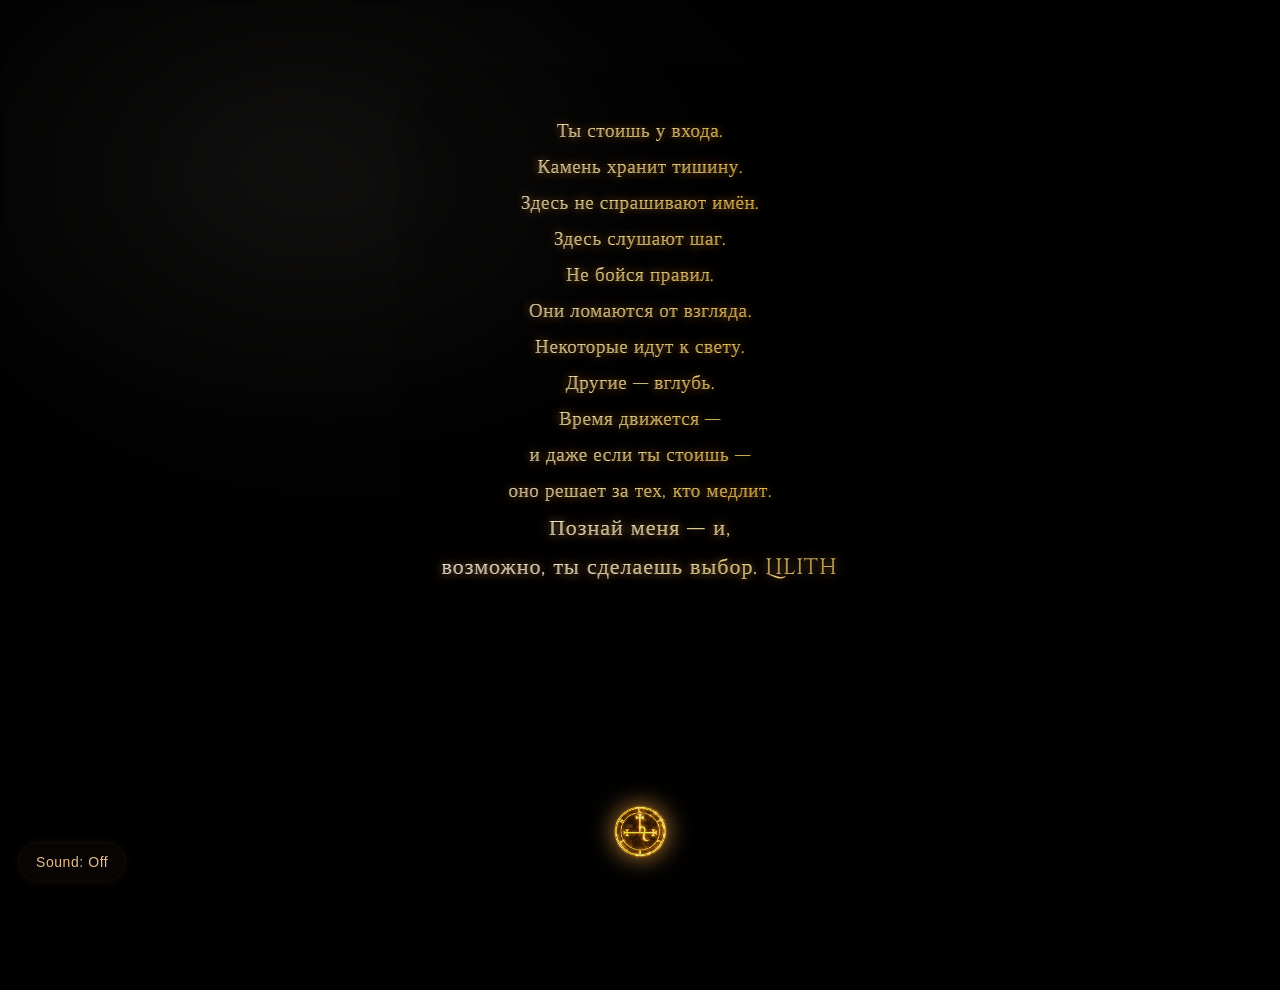
==== index.html @ 4985ad8f "Initial release: LilithTemple interactive frontend project" ====
<!DOCTYPE html>
<html lang="ru">
<head>
  <meta charset="UTF-8" />
  <meta http-equiv="refresh" content="0; url=room1/index.html" />
  <meta name="viewport" content="width=device-width, initial-scale=1.0" />
  <title>Lilith Temple</title>
  <script>
    window.location.href = "room1/index.html";
  </script>
</head>
<body>
</body>
</html>
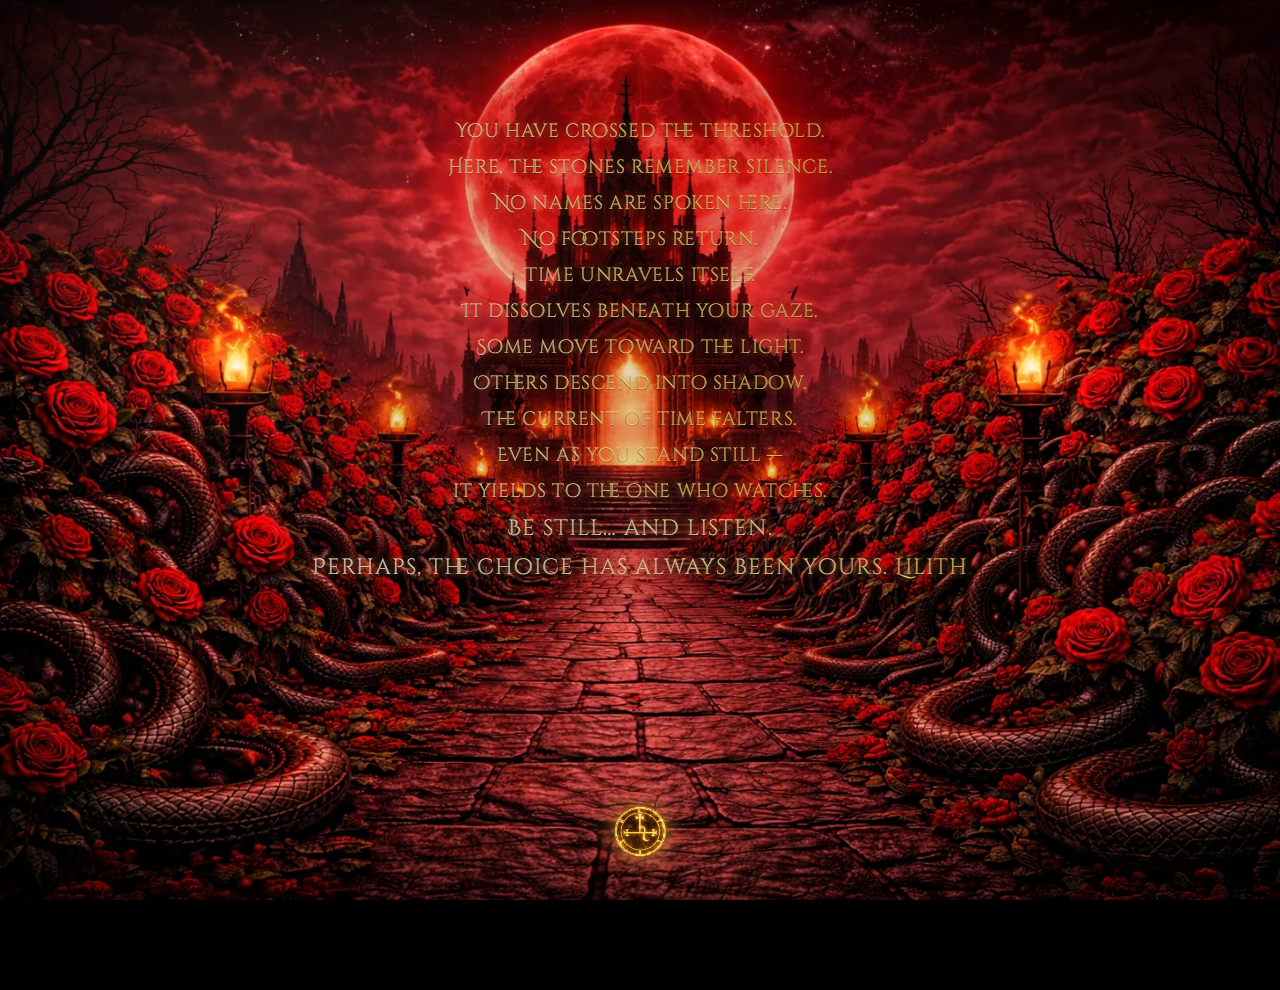
==== commit 5ed5728e: "Remove text from room1, move intro to room0" ====
--- a/index.html
+++ b/index.html
@@ -2,13 +2,21 @@
 <html lang="ru">
 <head>
   <meta charset="UTF-8" />
-  <meta http-equiv="refresh" content="0; url=room1/index.html" />
   <meta name="viewport" content="width=device-width, initial-scale=1.0" />
+
   <title>Lilith Temple</title>
+
+  <meta http-equiv="refresh" content="0; url=room0/index.html" />
+
   <script>
-    window.location.href = "room1/index.html";
+    window.location.replace("room0/index.html");
   </script>
 </head>
+
 <body>
+  <p>
+    Entering Lilith Temple...
+    <a href="room0/index.html">Continue</a>
+  </p>
 </body>
 </html>
